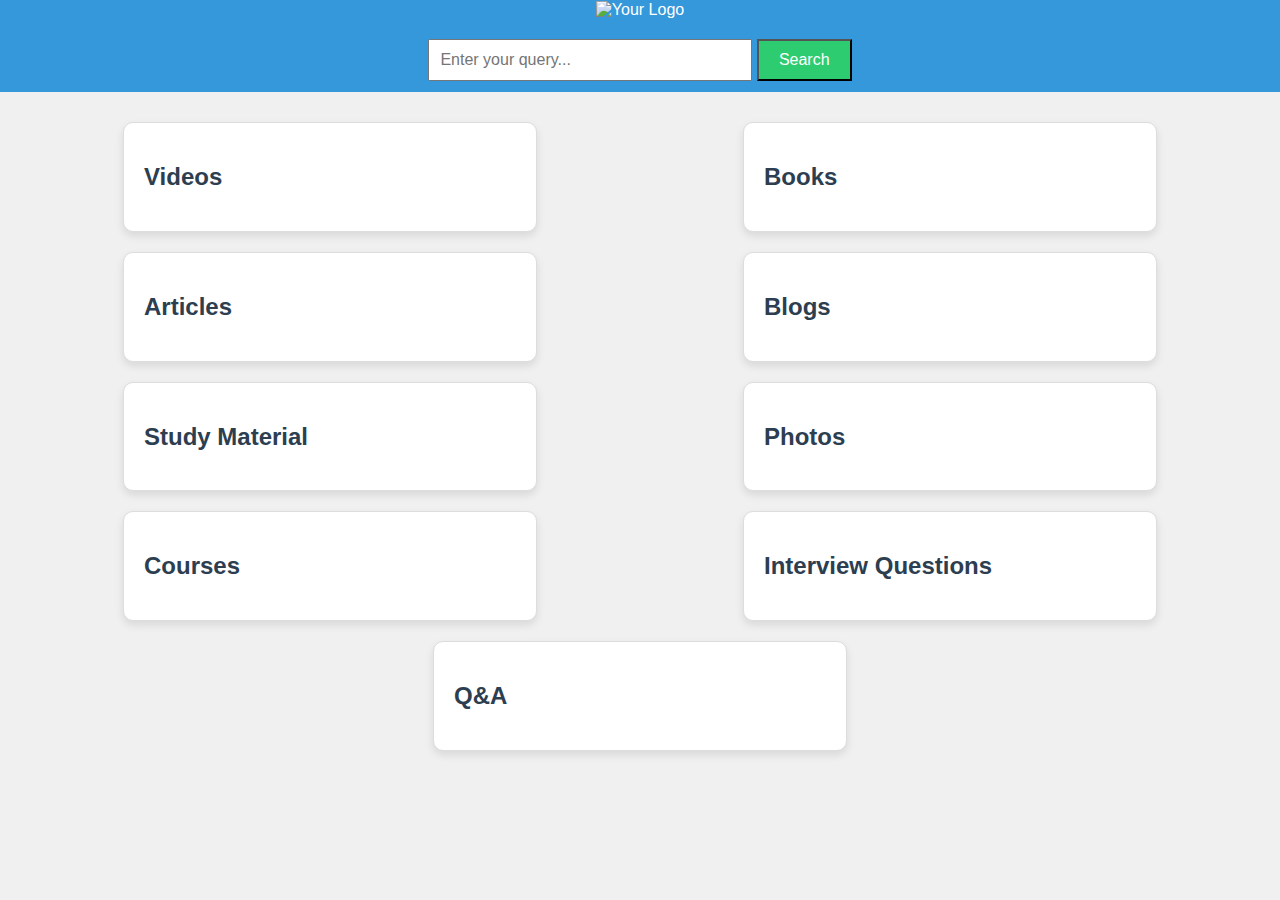
==== index.html @ bfbfd2d9 "Add files via upload" ====
<!DOCTYPE html>
<html lang="en">

<head>
    <meta charset="UTF-8">
    <meta name="viewport" content="width=device-width, initial-scale=1.0">
    <title>Search Portal</title>
    <link rel="stylesheet" href="styles.css">
</head>


<body>

    <header>
        <!-- Logo space in the top left corner -->
        <div class="logo-container">
            <img src="C:\Users\Vozon Comsof Pvt Ltd\Desktop\Trail 2\Logo.png" alt="Your Logo">
        </div>
       
        <div class="search-container">
            <form onsubmit="event.preventDefault(); showMockResults(document.getElementById('searchInput').value)">
                <input type="text" id="searchInput" placeholder="Enter your query...">
                <button type="submit">Search</button>
            </form>
        </div>
        <div id="resultsContainer" class="results"></div>
    </header>

    <main>
        <section id="videos">
            <h2>Videos</h2>
            <div class="results" id="videoResults"></div>
        </section>

        <section id="books">
            <h2>Books</h2>
            <div class="results" id="bookResults"></div>
        </section>

        <section id="articles">
            <h2>Articles</h2>
            <div class="results" id="articleResults"></div>
        </section>

        <section id="blogs">
            <h2>Blogs</h2>
            <div class="results" id="blogResults"></div>
        </section>

        <section id="studyMaterial">
            <h2>Study Material</h2>
            <div class="results" id="studyMaterialResults"></div>
        </section>

        <section id="photos">
            <h2>Photos</h2>
            <div class="results" id="photoResults"></div>
        </section>

        <section id="courses">
            <h2>Courses</h2>
            <div class="results" id="courseResults"></div>
        </section>

        <section id="interviewQuestions">
            <h2>Interview Questions</h2>
            <div class="results" id="interviewResults"></div>
        </section>

        <section id="qna">
            <h2>Q&A</h2>
            <div class="results" id="qnaResults"></div>
        </section>
    </main>

    <script src="https://code.jquery.com/jquery-3.6.4.min.js"></script>
    <script src="script.js"></script>
</body>

</html>
---- styles.css ----
body {
  font-family: 'Arial', sans-serif;
  margin: 0;
  padding: 0;
  background-color: #f0f0f0;
}

header {
  background-color: #3498db;
  color: #fff;
  text-align: center;
  padding: 1px;
}


/* Updated style for the image container */
.image-container {
  position: absolute;
  top: 10px;
  left: 10px;
  max-width: 446px; /* Set max-width to match the image width */
  width: 100%; /* Set width to 100% */
}

/* Updated style for the image */
#actualImage {
  width: 100%;
  height: auto;
  border-radius: 5px;
}

header h1 {
  margin: 0;
}

.search-container {
  margin-top: 20px;
}

/* Adjusted style for the search input */
input {
  padding: 10px;
  font-size: 16px;
  width: 300px; /* Set the desired width */
}
button {
  padding: 10px 20px;
  font-size: 16px;
  background-color: #2ecc71;
  color: #fff;
  cursor: pointer;
}

main {
  display: flex;
  flex-wrap: wrap;
  justify-content: space-around;
  padding: 20px;
  background-image: url('C:/Users/Vozon Comsof Pvt Ltd/Desktop/Trail 2/background.jpg'); /* Replace with the correct absolute path */
  background-size: cover;
  background-repeat: no-repeat;
}

section {
  width: 30%;
  margin: 10px;
  padding: 20px;
  border: 1px solid #ddd;
  background-color: #fff;
  border-radius: 10px;
  box-shadow: 0 4px 8px rgba(0, 0, 0, 0.1);
  transition: transform 0.3s;
}

section:hover {
  transform: translateY(-5px);
}

h2 {
  color: #2c3e50;
}

.results {
  margin-top: 10px;
}

.results a {
  display: block;
  margin-bottom: 5px;
  color: #3498db;
  text-decoration: none;
  transition: color 0.3s;
}

.results a:hover {
  color: #2ecc71;
}
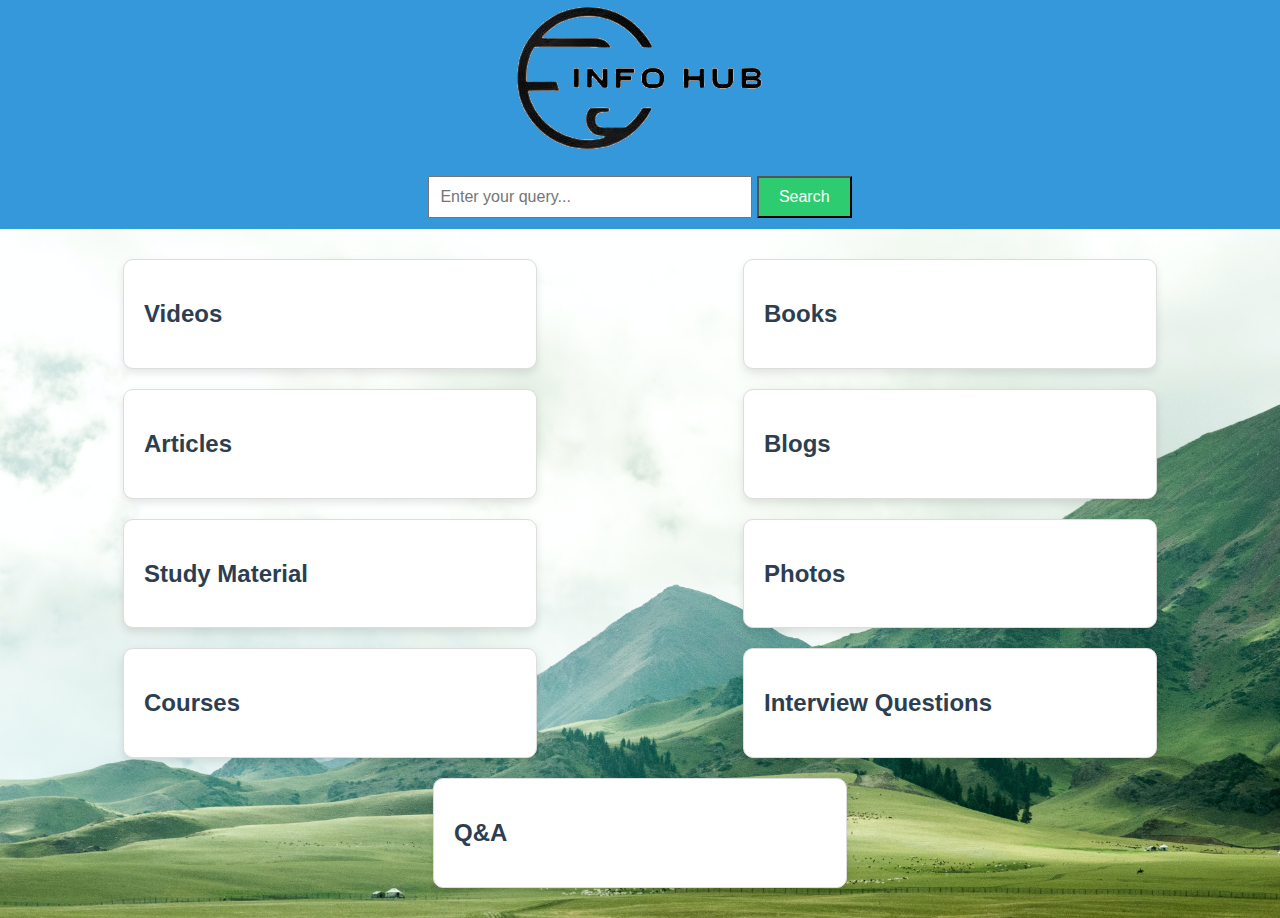
==== commit fa08c075: "Update Image Folder" ====
--- a/index.html
+++ b/index.html
@@ -14,7 +14,7 @@
     <header>
         <!-- Logo space in the top left corner -->
         <div class="logo-container">
-            <img src="C:\Users\Vozon Comsof Pvt Ltd\Desktop\Trail 2\Logo.png" alt="Your Logo">
+            <img src="Images/Logo.png" alt="Your Logo">
         </div>
        
         <div class="search-container">
@@ -71,10 +71,12 @@
             <h2>Q&A</h2>
             <div class="results" id="qnaResults"></div>
         </section>
+        
     </main>
 
     <script src="https://code.jquery.com/jquery-3.6.4.min.js"></script>
     <script src="script.js"></script>
+    
 </body>
 
 </html>
--- a/styles.css
+++ b/styles.css
@@ -56,7 +56,7 @@
   flex-wrap: wrap;
   justify-content: space-around;
   padding: 20px;
-  background-image: url('C:/Users/Vozon Comsof Pvt Ltd/Desktop/Trail 2/background.jpg'); /* Replace with the correct absolute path */
+  background-image: url('Images/background.jpg'); /* Replace with the correct absolute path */
   background-size: cover;
   background-repeat: no-repeat;
 }
@@ -95,3 +95,4 @@
 .results a:hover {
   color: #2ecc71;
 }
+
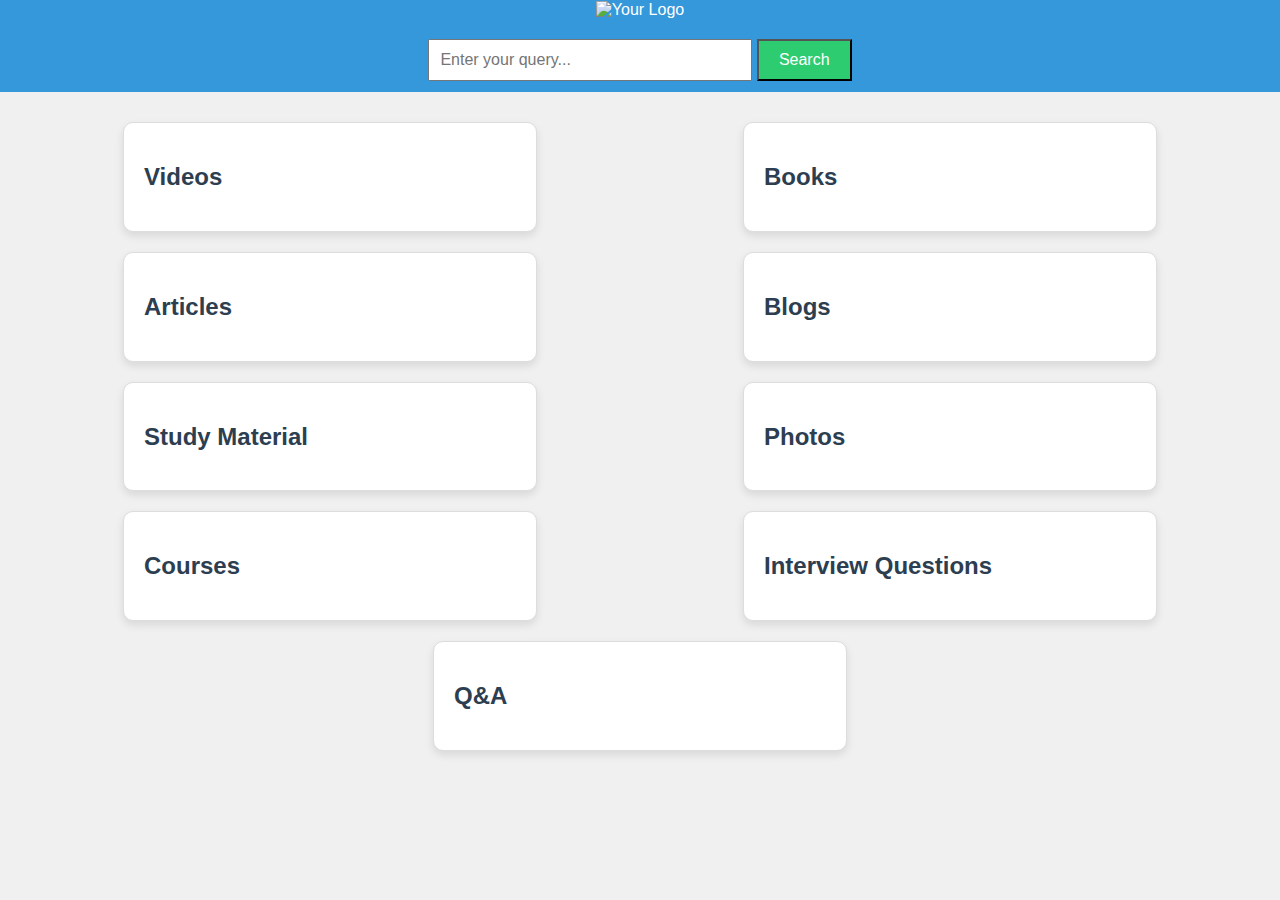
==== commit 6ffd30de: "conflict fix" ====
--- a/index.html
+++ b/index.html
@@ -14,7 +14,8 @@
     <header>
         <!-- Logo space in the top left corner -->
         <div class="logo-container">
-            <img src="Images/Logo.png" alt="Your Logo">
+
+            <img src="https://github.com/Payod31/Info-Hub/blob/main/Logo.png" alt="Your Logo">
         </div>
        
         <div class="search-container">
--- a/styles.css
+++ b/styles.css
@@ -56,7 +56,9 @@
   flex-wrap: wrap;
   justify-content: space-around;
   padding: 20px;
-  background-image: url('Images/background.jpg'); /* Replace with the correct absolute path */
+
+  background-image: url('https://github.com/Payod31/Info-Hub/blob/main/background.jpg'); /* Replace with the correct absolute path */
+
   background-size: cover;
   background-repeat: no-repeat;
 }
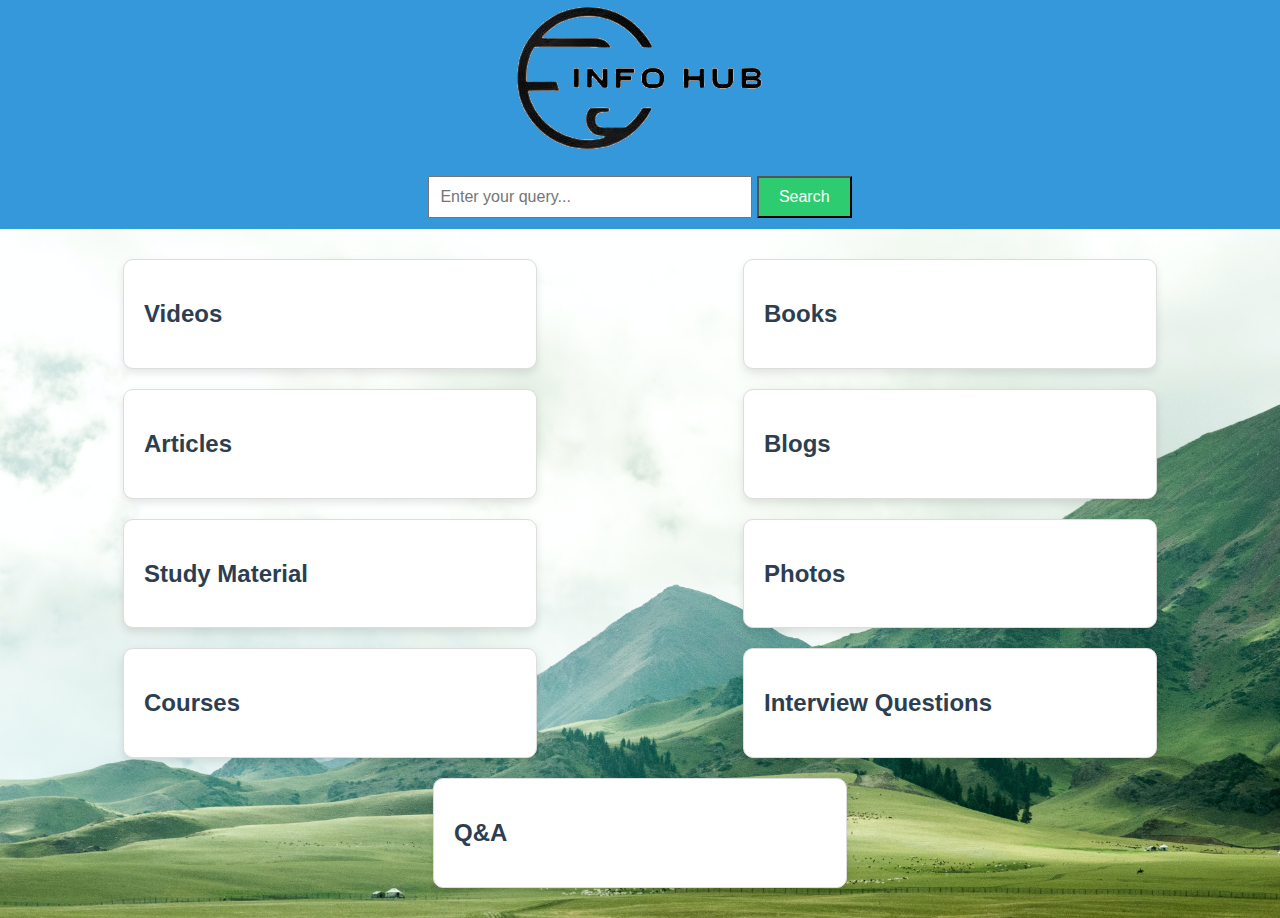
==== commit 91ce6757: "Image added" ====
--- a/index.html
+++ b/index.html
@@ -15,7 +15,7 @@
         <!-- Logo space in the top left corner -->
         <div class="logo-container">
 
-            <img src="https://github.com/Payod31/Info-Hub/blob/main/Logo.png" alt="Your Logo">
+            <img src="Images/Logo.png" alt="Your Logo">
         </div>
        
         <div class="search-container">
--- a/styles.css
+++ b/styles.css
@@ -57,7 +57,7 @@
   justify-content: space-around;
   padding: 20px;
 
-  background-image: url('https://github.com/Payod31/Info-Hub/blob/main/background.jpg'); /* Replace with the correct absolute path */
+  background-image: url('Images/background.jpg'); /* Replace with the correct absolute path */
 
   background-size: cover;
   background-repeat: no-repeat;
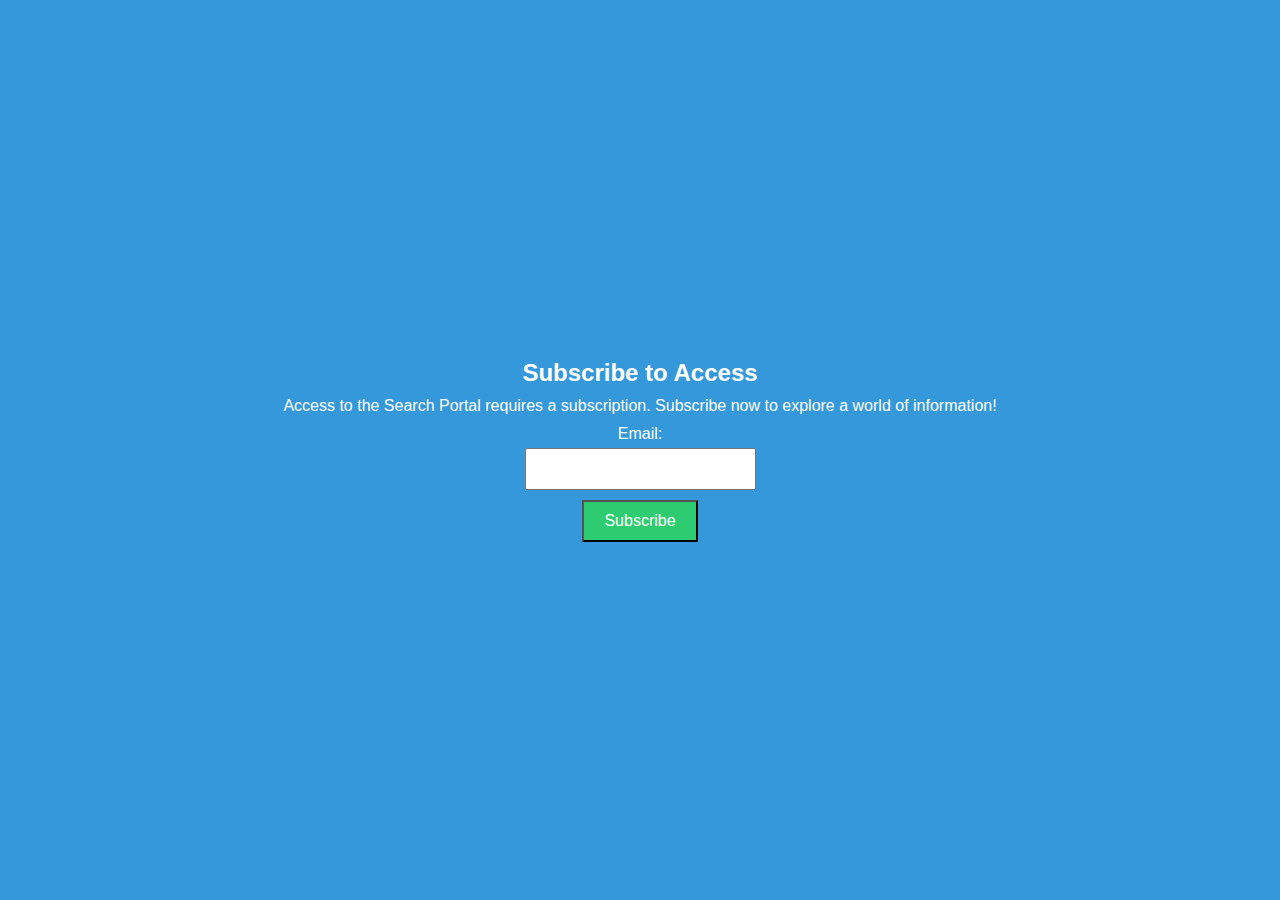
==== commit b3feb4e5: "successfully" ====
--- a/index.html
+++ b/index.html
@@ -4,80 +4,24 @@
 <head>
     <meta charset="UTF-8">
     <meta name="viewport" content="width=device-width, initial-scale=1.0">
-    <title>Search Portal</title>
-    <link rel="stylesheet" href="styles.css">
+    <title>Subscription Page</title>
+    <link rel="stylesheet" href="subscription-style.css">
 </head>
-
 
 <body>
 
-    <header>
-        <!-- Logo space in the top left corner -->
-        <div class="logo-container">
-
-            <img src="Images/Logo.png" alt="Your Logo">
-        </div>
-       
-        <div class="search-container">
-            <form onsubmit="event.preventDefault(); showMockResults(document.getElementById('searchInput').value)">
-                <input type="text" id="searchInput" placeholder="Enter your query...">
-                <button type="submit">Search</button>
-            </form>
-        </div>
-        <div id="resultsContainer" class="results"></div>
-    </header>
-
-    <main>
-        <section id="videos">
-            <h2>Videos</h2>
-            <div class="results" id="videoResults"></div>
-        </section>
-
-        <section id="books">
-            <h2>Books</h2>
-            <div class="results" id="bookResults"></div>
-        </section>
-
-        <section id="articles">
-            <h2>Articles</h2>
-            <div class="results" id="articleResults"></div>
-        </section>
-
-        <section id="blogs">
-            <h2>Blogs</h2>
-            <div class="results" id="blogResults"></div>
-        </section>
-
-        <section id="studyMaterial">
-            <h2>Study Material</h2>
-            <div class="results" id="studyMaterialResults"></div>
-        </section>
-
-        <section id="photos">
-            <h2>Photos</h2>
-            <div class="results" id="photoResults"></div>
-        </section>
-
-        <section id="courses">
-            <h2>Courses</h2>
-            <div class="results" id="courseResults"></div>
-        </section>
-
-        <section id="interviewQuestions">
-            <h2>Interview Questions</h2>
-            <div class="results" id="interviewResults"></div>
-        </section>
-
-        <section id="qna">
-            <h2>Q&A</h2>
-            <div class="results" id="qnaResults"></div>
-        </section>
-        
-    </main>
+    <div id="subscriptionPage">
+        <h2>Subscribe to Access</h2>
+        <p>Access to the Search Portal requires a subscription. Subscribe now to explore a world of information!</p>
+        <form id="subscriptionForm">
+            <label for="email">Email:</label>
+            <input type="email" id="email" name="email" required>
+            <button type="submit">Subscribe</button>
+        </form>
+    </div>
 
     <script src="https://code.jquery.com/jquery-3.6.4.min.js"></script>
-    <script src="script.js"></script>
-    
+    <script src="subscription-scripts.js"></script>
 </body>
 
 </html>
--- a/subscription-style.css
+++ b/subscription-style.css
@@ -0,0 +1,51 @@
+/* Add this CSS code to your subscription-style.css file */
+
+body {
+    font-family: 'Arial', sans-serif;
+    margin: 0;
+    padding: 0;
+    background-color: #f0f0f0;
+}
+
+#subscriptionPage {
+    display: flex;
+    flex-direction: column;
+    align-items: center;
+    justify-content: center;
+    height: 100vh;
+    background-color: #3498db;
+    color: #fff;
+    text-align: center;
+}
+
+#subscriptionPage h2 {
+    margin: 0;
+}
+
+#subscriptionPage p {
+    margin: 10px 0;
+}
+
+#subscriptionForm {
+    display: flex;
+    flex-direction: column;
+    align-items: center;
+}
+
+#subscriptionForm label {
+    margin-bottom: 5px;
+}
+
+#subscriptionForm input {
+    padding: 10px;
+    font-size: 16px;
+    margin-bottom: 10px;
+}
+
+#subscriptionForm button {
+    padding: 10px 20px;
+    font-size: 16px;
+    background-color: #2ecc71;
+    color: #fff;
+    cursor: pointer;
+}
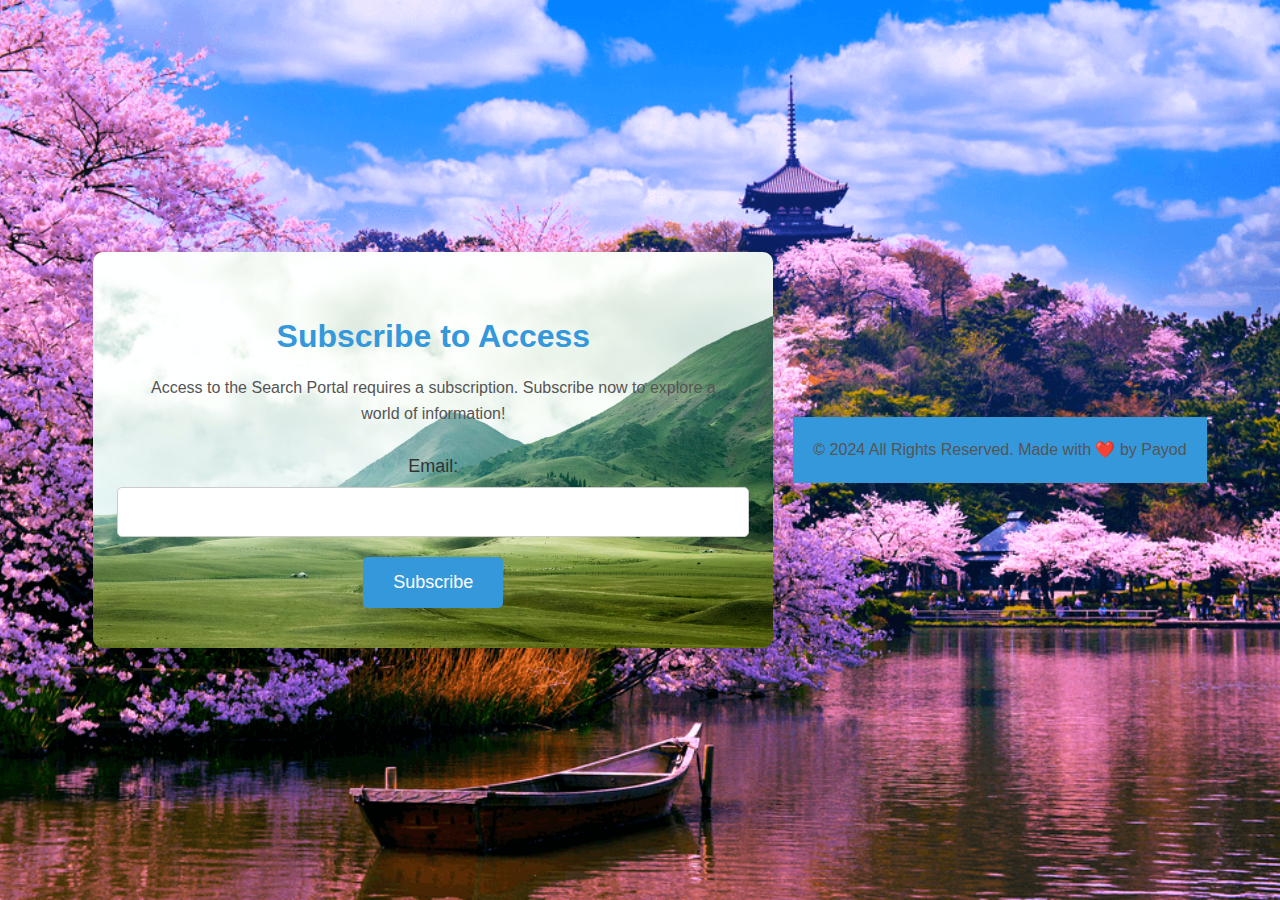
==== commit 987dc3fa: "S" ====
--- a/index.html
+++ b/index.html
@@ -23,5 +23,11 @@
     <script src="https://code.jquery.com/jquery-3.6.4.min.js"></script>
     <script src="subscription-scripts.js"></script>
 </body>
+<footer>
+    <div class="footer-container">
+        <p>&copy; 2024 All Rights Reserved. Made with ❤️ by Payod</p>
+    </div>
+</footer>
+
 
 </html>
--- a/subscription-style.css
+++ b/subscription-style.css
@@ -1,51 +1,119 @@
-/* Add this CSS code to your subscription-style.css file */
-
 body {
     font-family: 'Arial', sans-serif;
     margin: 0;
     padding: 0;
-    background-color: #f0f0f0;
+    background-image: url('Images/Sakura.jpg'); /* Replace with the correct image path */
+    background-size: cover;
+    background-position: center;
+    display: flex;
+    align-items: center;
+    justify-content: center;
+    min-height: 100vh;
 }
 
+
 #subscriptionPage {
-    display: flex;
-    flex-direction: column;
-    align-items: center;
-    justify-content: center;
-    height: 100vh;
-    background-color: #3498db;
-    color: #fff;
     text-align: center;
+    max-width: 600px;
+    margin: 20px;
+    padding: 40px;
+    border-radius: 10px;
+    box-shadow: 0 0 20px rgba(0, 0, 0, 0.1);
+    background-color: #fff;
+    background-image: url('Images/background.jpg'); /* Replace with the correct image path */
+    background-size: cover;
+    background-position: center;
 }
 
-#subscriptionPage h2 {
-    margin: 0;
+h2 {
+    color: #3498db;
+    font-size: 32px;
+    margin-bottom: 20px;
 }
 
-#subscriptionPage p {
-    margin: 10px 0;
+p {
+    font-size: 16px;
+    line-height: 1.6;
+    color: #555;
+    margin-bottom: 30px;
 }
 
-#subscriptionForm {
+form {
     display: flex;
     flex-direction: column;
     align-items: center;
 }
 
-#subscriptionForm label {
-    margin-bottom: 5px;
+label {
+    font-size: 18px;
+    margin-bottom: 10px;
+    color: #333;
 }
 
-#subscriptionForm input {
-    padding: 10px;
+input {
+    padding: 15px;
     font-size: 16px;
-    margin-bottom: 10px;
+    margin-bottom: 20px;
+    width: 100%;
+    border: 1px solid #ccc;
+    border-radius: 5px;
+    outline: none;
 }
 
-#subscriptionForm button {
-    padding: 10px 20px;
-    font-size: 16px;
-    background-color: #2ecc71;
+button {
+    padding: 15px 30px;
+    font-size: 18px;
     color: #fff;
+    background-color: #3498db;
+    border: none;
+    border-radius: 5px;
     cursor: pointer;
+    transition: background-color 0.3s, box-shadow 0.3s;
 }
+
+button:hover {
+    background-color: #2980b9;
+    box-shadow: 0 0 20px rgba(0, 0, 0, 0.2);
+}
+
+.success-message {
+    color: #27ae60;
+    text-align: center;
+    margin-top: 20px;
+    font-size: 18px;
+}
+
+/* Updated subscription-style.css */
+footer {
+    background-color: #3498db;
+    color: #fff;
+    text-align: center;
+    padding: 20px;
+}
+
+.footer-container {
+    max-width: 1200px;
+    margin: 0 auto;
+    display: flex;
+    justify-content: space-between;
+    align-items: center;
+}
+
+.footer-container p {
+    margin: 0;
+}
+
+.footer-links {
+    display: flex;
+    gap: 20px;
+}
+
+.footer-links a {
+    color: #fff;
+    text-decoration: none;
+    transition: color 0.3s;
+}
+
+.footer-links a:hover {
+    color: #2ecc71;
+}
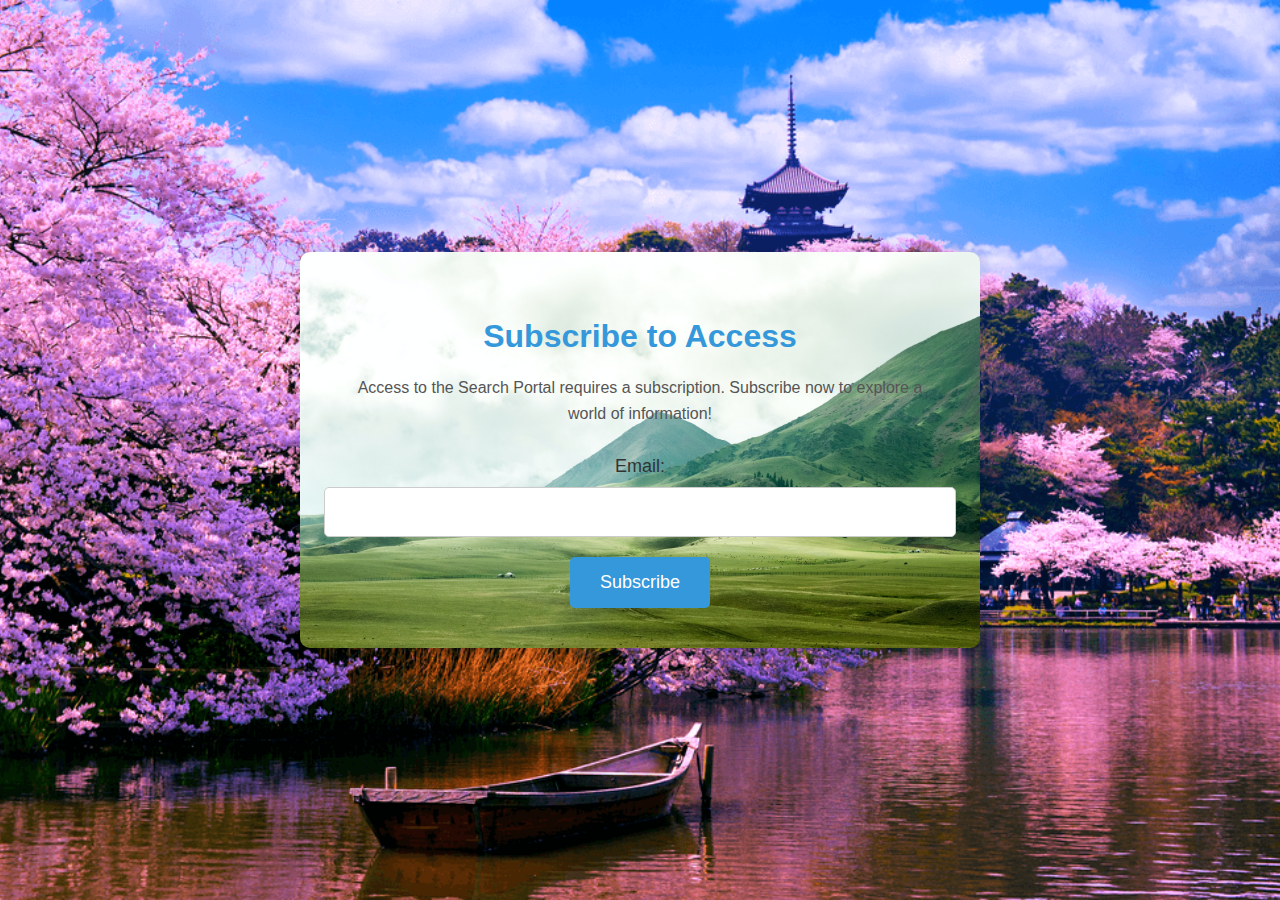
==== commit 32517f9c: "S" ====
--- a/index.html
+++ b/index.html
@@ -23,11 +23,6 @@
     <script src="https://code.jquery.com/jquery-3.6.4.min.js"></script>
     <script src="subscription-scripts.js"></script>
 </body>
-<footer>
-    <div class="footer-container">
-        <p>&copy; 2024 All Rights Reserved. Made with ❤️ by Payod</p>
-    </div>
-</footer>
 
 
 </html>
--- a/subscription-style.css
+++ b/subscription-style.css
@@ -83,37 +83,3 @@
     font-size: 18px;
 }
 
-/* Updated subscription-style.css */
-footer {
-    background-color: #3498db;
-    color: #fff;
-    text-align: center;
-    padding: 20px;
-}
-
-.footer-container {
-    max-width: 1200px;
-    margin: 0 auto;
-    display: flex;
-    justify-content: space-between;
-    align-items: center;
-}
-
-.footer-container p {
-    margin: 0;
-}
-
-.footer-links {
-    display: flex;
-    gap: 20px;
-}
-
-.footer-links a {
-    color: #fff;
-    text-decoration: none;
-    transition: color 0.3s;
-}
-
-.footer-links a:hover {
-    color: #2ecc71;
-}
